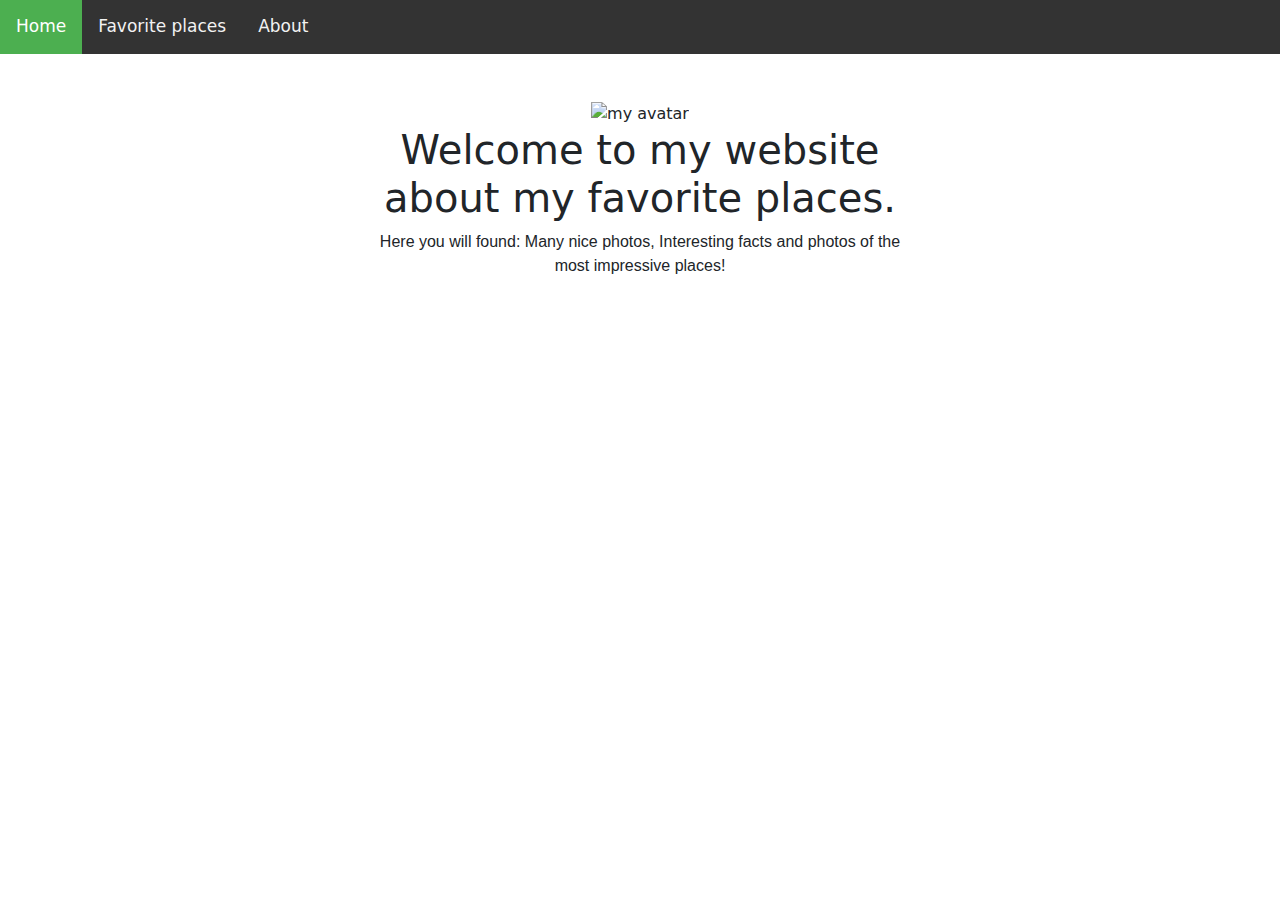
==== index.html @ 8539b9fc "Add files via upload" ====
<!DOCTYPE html>
<html lang="en">
<head>
    <meta charset="UTF-8">
    <meta name="viewport" content="width=device-width, initial-scale=1.0">
    <title>NicePlaces</title>
    <link rel="stylesheet" href="https://cdn.jsdelivr.net/npm/bootstrap@5.3.3/dist/css/bootstrap.min.css">
    <link rel="stylesheet" href="style.css">
    <link rel="apple-touch-icon" sizes="180x180" href="/apple-touch-icon.png">
    <link rel="icon" type="image/png" sizes="32x32" href="/favicon-32x32.png">
    <link rel="icon" type="image/png" sizes="16x16" href="/favicon-16x16.png">
    <link rel="manifest" href="/site.webmanifest">

</head>
<body>
    <div class="topnav">
        <a href="/" class="active">Home</a>
        <a href="places.html">Favorite places</a>
        <a href="about.html">About</a>
    </div>
    <div class="container text-center my-5">
        <div class="row">
            <div class="col-lg-6 col-md-8 mx-auto">
                <img src="images/avatar.png" alt="my avatar">
                <h1>Welcome to my website about my favorite places.</h1>
                <p class="info">
                    Here you will found: Many nice photos, Interesting facts and photos of the most impressive places!
                </p>
            </div>
        </div>
    </div>
</body>
</html>
---- style.css ----
.topnav {
    background-color: #333;
    overflow: hidden;

}

.topnav a {
    float: left;
    color: #f2f2f2;
    text-align: center;
    padding: 14px 16px;
    text-decoration: none;
    font-size: 17px;
}

.topnav a:hover {
    background-color: #ddd;
    color: black;
}

.topnav a.active {
    background-color: #4CAF50;
    color: white;
}

.info {
    font-family: Arial, Helvetica, sans-serif;
}

.card {
    border-radius: 1em;
    text-align: center;
}

.card:hover {
    background-color: rgba(0, 0, 0, 0.1);
}
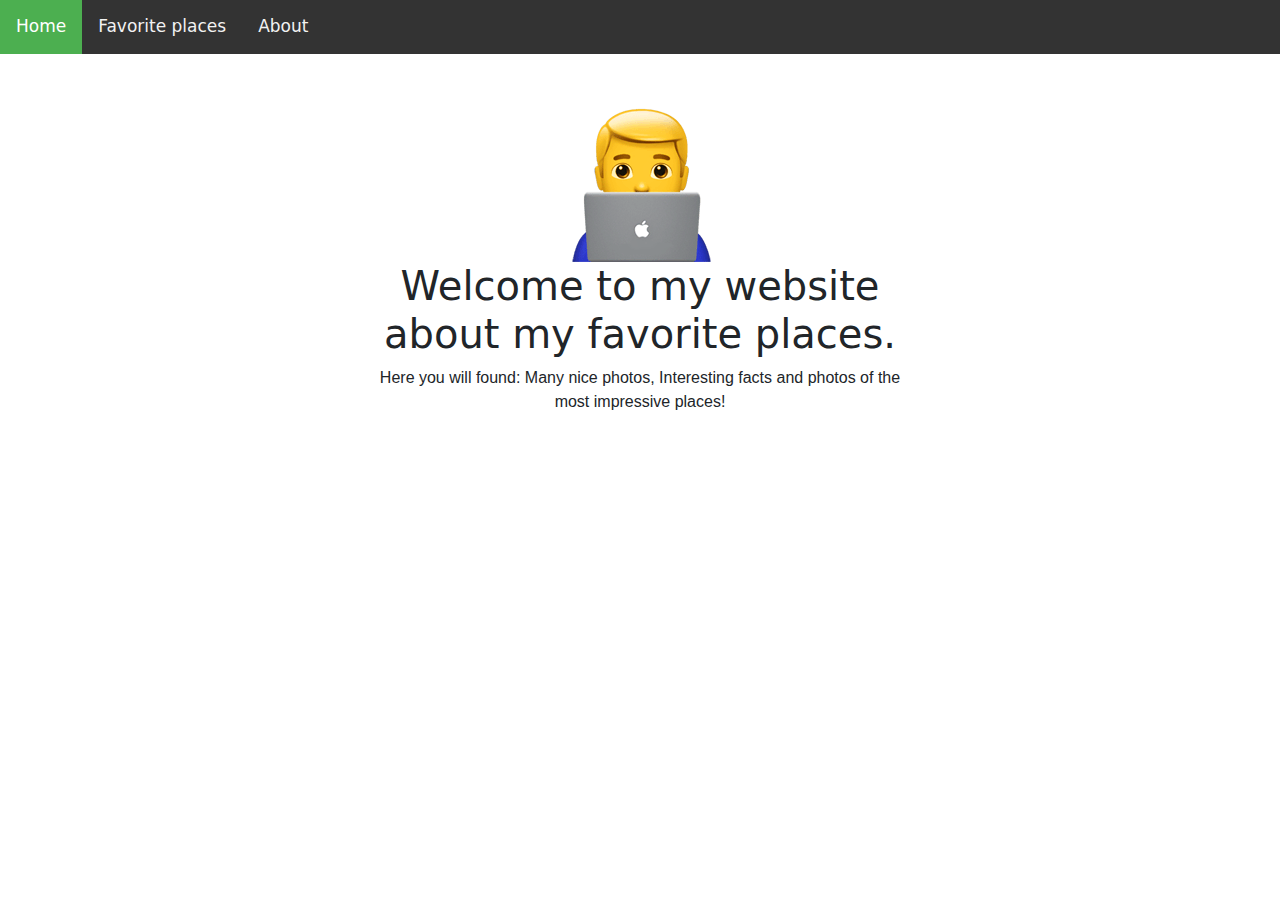
==== commit 99b1fafa: "Update index.html" ====
--- a/index.html
+++ b/index.html
@@ -14,7 +14,7 @@
 </head>
 <body>
     <div class="topnav">
-        <a href="/" class="active">Home</a>
+        <a href="index.html" class="active">Home</a>
         <a href="places.html">Favorite places</a>
         <a href="about.html">About</a>
     </div>
@@ -30,4 +30,4 @@
         </div>
     </div>
 </body>
-</html>+</html>
